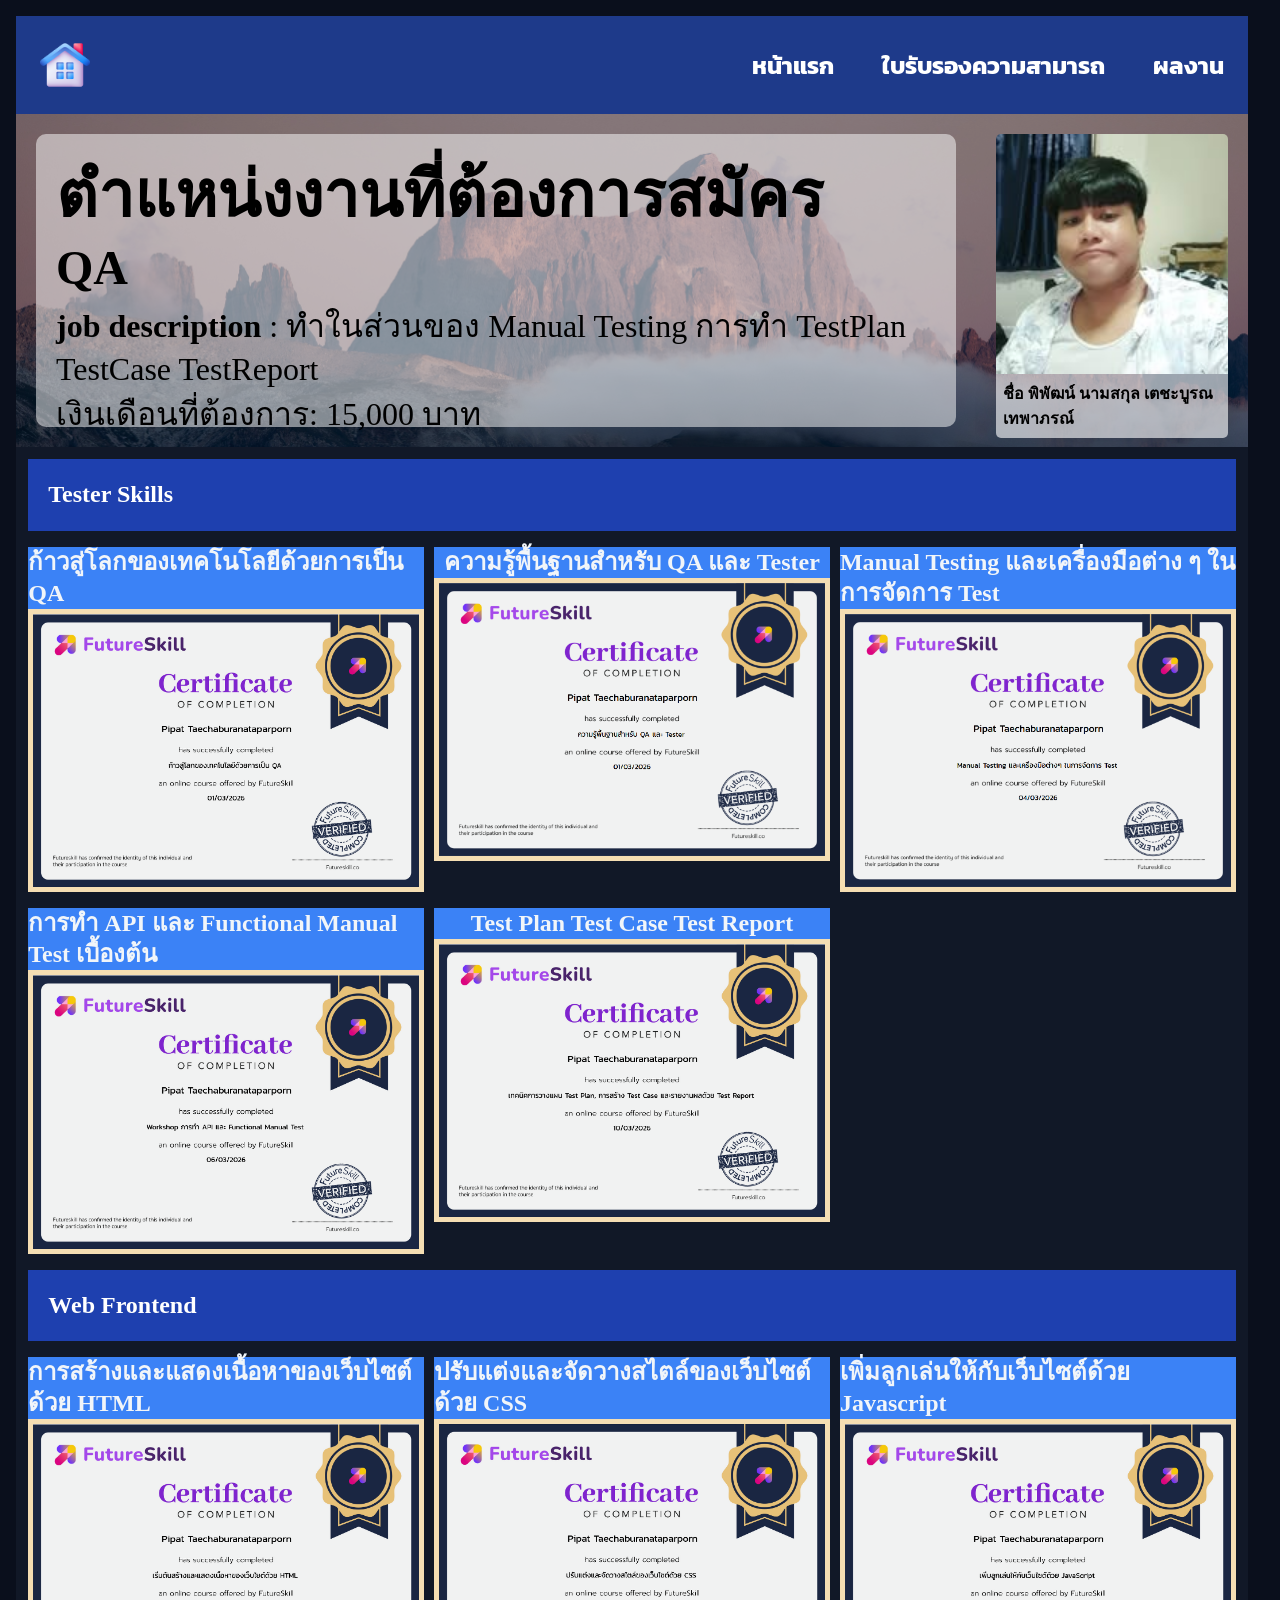
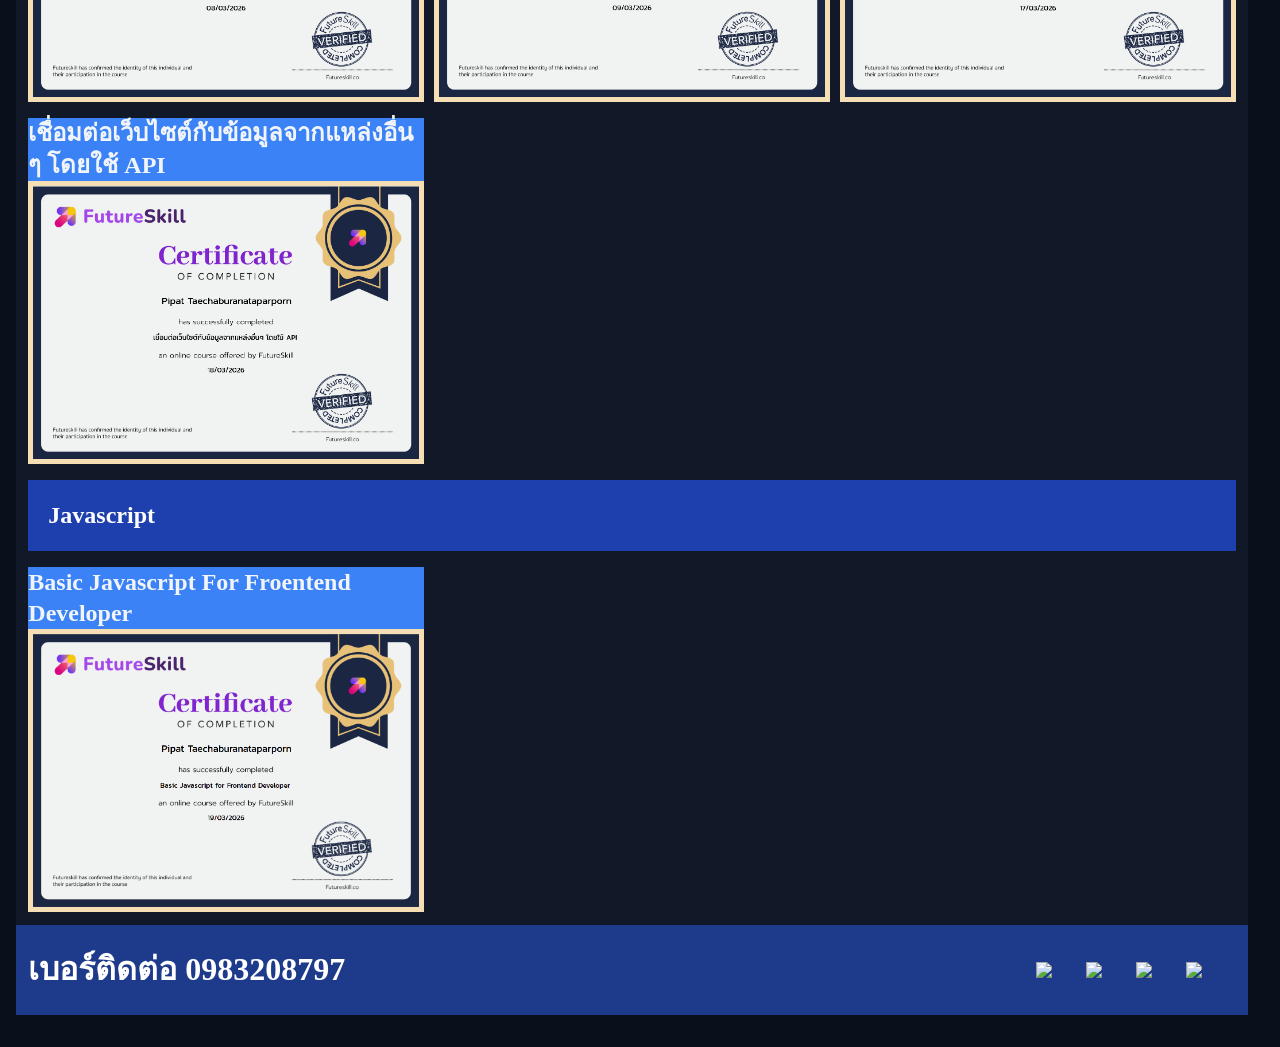
==== page/certificate.html @ 79dee467 "first Commit Portfolio Web" ====
<!DOCTYPE html>
<html lang="en">
<head>
    <meta charset="UTF-8">
    <meta name="viewport" content="width=device-width, initial-scale=1.0">
    <link rel="stylesheet" href="../src/css/certificate.css">
    <title></title>
</head>
<body>
    <header>
        <nav id="main-nav" class="navbar">
            <div class="navbar-container">
                <a href="../index.html"> <img alt="ปุ่มไปหน้าแรก" draggable="false" src="../img/decorate/3d-house.png"></a>
                <ul class="navbar-menu">
                    <li><a href="../index.html" class="nav-link">หน้าแรก</a></li>
                    <li><a href="../page/certificate.html" class="nav-link">ใบรับรองความสามารถ</a></li>
                    <li><a href="../page/project.html" class="nav-link">ผลงาน</a></li>
                </ul>
            </div>
        </nav>
    </header>
    <main>
        <section class="introduce">
            <img class="bgintroduce" draggable="false" src="../img/decorate/headpicture.jpg">
            <div id="jobsdes" class="thjobsdes">   
                <h1>ตำแหน่งงานที่ต้องการสมัคร</h1>
                <h2><strong>QA</strong></h2>
                <p><strong>job description</strong> : ทำในส่วนของ Manual Testing การทำ TestPlan TestCase TestReport</p>
                <p>เงินเดือนที่ต้องการ: 15,000 บาท</p>
                <p>ประสบการณ์การทำงาน : ไม่มีประสบการณ์การทำงาน</p>
            </div>
            <div class="profile-introduce">
            <img draggable="false" alt="profilepicture" src="../img/profile/397258824_3664256723806473_2742907472650162069_n.jpg">
            <p>ชื่อ พิพัฒน์ นามสกุล เตชะบูรณเทพาภรณ์</p>
            </div>
        </section>
        <section id="skills" class="skills-th">
            <div class="headerskills"><h1>Tester Skills</h1></div>
            <div class="card-th">
                <div class="cardimg"><h2>ก้าวสู่โลกของเทคโนโลยีด้วยการเป็น QA</h2></div>
                <div class="desskills">
                    <img class="certificatepicture" src="../img/certificate/Tester/lesson1.png">
                </div>
            </div>
                <div class="card-th">
                <div class="cardimg"><h2>ความรู้พื้นฐานสำหรับ QA และ Tester</h2></div>
                <div class="desskills">
                    <img class="certificatepicture" src="../img/certificate/Tester/lesson2.png">
                </div>
            </div>
                <div class="card-th">
                <div class="cardimg"><h2>Manual Testing และเครื่องมือต่าง ๆ ในการจัดการ Test</h2></div>
                <div class="desskills">
                    <img class="certificatepicture" src="../img/certificate/Tester/lesson3.png">
                </div>
            </div>
            <div class="card-th">
                <div class="cardimg"><h2>การทำ API และ Functional Manual Test เบื้องต้น</h2></div>
                <div class="desskills">
                    <img class="certificatepicture" src="../img/certificate/Tester/lesson4.png">
                </div>
            </div>
            <div class="card-th">
                <div class="cardimg"><h2>Test Plan Test Case Test Report</h2></div>
                <div class="desskills">
                    <img class="certificatepicture" src="../img/certificate/Tester/lesson5.png">
                </div>
            </div>
            <div class="headerskills"><h1>Web Frontend</h1></div>
                <div class="card-th">
                <div class="cardimg"><h2>การสร้างและแสดงเนื้อหาของเว็บไซต์ด้วย HTML</h2></div>
                <div class="desskills">
                     <img class="certificatepicture" src="../img/certificate/webfrontend/lesson1.png">
                </div>
            </div>
                <div class="card-th">
                <div class="cardimg"><h2>ปรับแต่งและจัดวางสไตล์ของเว็บไซต์ด้วย CSS</h2></div>
                <div class="desskills">
                    <img class="certificatepicture" src="../img/certificate/webfrontend/lesson2.png">
                </div>
            </div>
                <div class="card-th">
                <div class="cardimg"><h2>เพิ่มลูกเล่นให้กับเว็บไซต์ด้วย Javascript</h2></div>
                <div class="desskills">
                    <img class="certificatepicture" src="../img/certificate/webfrontend/lesson3.png">
                </div>
            </div>
            <div class="card-th">
                <div class="cardimg"><h2>เชื่อมต่อเว็บไซต์กับข้อมูลจากแหล่งอื่น ๆ โดยใช้ API</h2></div>
                <div class="desskills">
                    <img class="certificatepicture" src="../img/certificate/webfrontend/lesson4.png">
                </div>
            </div>
        <div class="headerskills"><h1>Javascript</h1></div>
            <div class="card-th">
                <div class="cardimg"><h2>Basic Javascript For Froentend Developer</h2></div>
                <div class="desskills">
                    <img class="certificatepicture" src="../img/certificate/javascript/lesson1.png">
                </div>
            </div>
        </section>
    </main>
    <footer>
            <h1>เบอร์ติดต่อ 0983208797</h1>
        <div>
        <a href="https://www.instagram.com/dacknakab/" target="_blank"><img src="https://img.icons8.com/?size=100&id=Xy10Jcu1L2Su&format=png&color=000000"></a>
        <a href="https://www.facebook.com/pipat.teachaburanataeparporn/" target="_blank"><img src="https://img.icons8.com/?size=100&id=118497&format=png&color=000000"></a>
        <a href="https://www.tiktok.com/@26gamech" target="_blank"><img src="https://img.icons8.com/?size=100&id=118638&format=png&color=000000"></a>
        <a href="https://www.youtube.com/@26GameCH" target="_blank"><img src="https://img.icons8.com/?size=100&id=19318&format=png&color=000000"></a>
        </div>
    </footer>
</body>
</html>
---- src/css/certificate.css ----
@import url('https://fonts.googleapis.com/css2?family=Sarabun:wght@400;500;600&family=Kanit:wght@500;600;700&display=swap');

*{
    box-sizing: border-box;
    margin: 0;
}

html {
    font-size:16px;
    scroll-behavior: smooth;
    padding:  1em 2em 2em 1em;
    background-color: #0A0F1C;
}

a {
    text-decoration: none;
}

ul, ol {
    list-style: none;
    display: flex;
}

h1, h2, h3, h4, h5, h6 {
    font-weight: 700;
    line-height: 1.3;
}
img, video, iframe {
    max-width: 100%;
    height: auto;
    display: block;
}
body {
    display:grid;
    overflow-x: hidden;
}

.navbar {
    font-family: 'Kanit';
    font-size: 1.5rem;
    font-weight: 700;
}

.navbar-container{
    display: flex;
    align-items: center;
    justify-content: space-between;
    background-color: #1E3A8A;
        & a {
            padding: 1em 1em 1em 1em;
        }
}

nav a img {
    width: 50px;
}

li a{
    padding: 1em 1em 1em 1em;
    color: white;
}

.introduce{
    position: relative;
    overflow: hidden;
    display: flex;
    height: 37vh;

    & .bgintroduce {
    position:absolute;
    height: 100%;
    width: 100%;
    opacity: 0.6;
    z-index: -1;
    object-fit: cover;
    background: #0F172A;
    }
    & .profile-introduce{
        z-index: 10;
        height: 100%;
        border:  rgba(0,0,0,0.2);
        border-radius: 5px;
        display:flex;
        margin: 20px;
        flex-direction: column;
        & img{
            height: 240px;
            object-fit: cover;
            border-radius: 5px 5px 0px 0px;
        }
        & p{
            background-color: rgba(255, 255, 255, 0.6);
            font-size: 1rem;
            font-weight: 700;
            padding: 7px;
            border-radius: 0px 0px 5px 5px;
            box-shadow: 0 10px 25px rgba(0,0,0,0.1);

        }
    }
}

.thjobsdes{
    border-radius: 10px;
    background-color: rgba(255, 255, 255, 0.5);
    margin: 20px;
    padding: 20px;
    flex-grow: 5;
    & h1{
        font-size: 4rem;
    }
    & h2{
        font-size: 3rem;
    }
    & p{
        font-size: 2rem;
    }
}

#skills{
    display: grid;
    grid-template-columns: repeat(3,1fr);
    background-color: #111827;
    row-gap: 1em;
    column-gap: 10px;
    padding: 1%;
    & .headerskills{
        grid-column-start: 1;
        grid-column-end: 4;
        padding: 20px;
        background-color: #1E40AF;
        color: white;;
    }
    & .card-th{
        & .cardimg{
            display: flex;
            align-items: center;
            justify-content: center;
            background-color: #3B82F6;
            font-weight: 700;
            color: #F1F5F9;
            width: 100%;
            & img{
                display: inline-block;
                width: 2rem;
            }

        }
        & .desskills{
            row-gap: 5px;
            padding: 5px;
            height: fit-content;
            display: flex;
            flex-direction: column;
            background-color: wheat;
            align-items: center;
                & :first-child{
                    font-size: 1.5rem;
                    font-weight: 700;
                }
            }
    }
}
.certificatepicture
    { object-fit: contain;

    }

footer{
    padding: 1%;
    height: 10vh;
    width: 100%;
    background-color: #1E3A8A;
    display: flex;
    align-items: center;
    justify-content: space-between;
    & h1 {
        color: white;
        }
    & div{
        display: flex;
        & img {
            width: 50px;
        }

    }
}
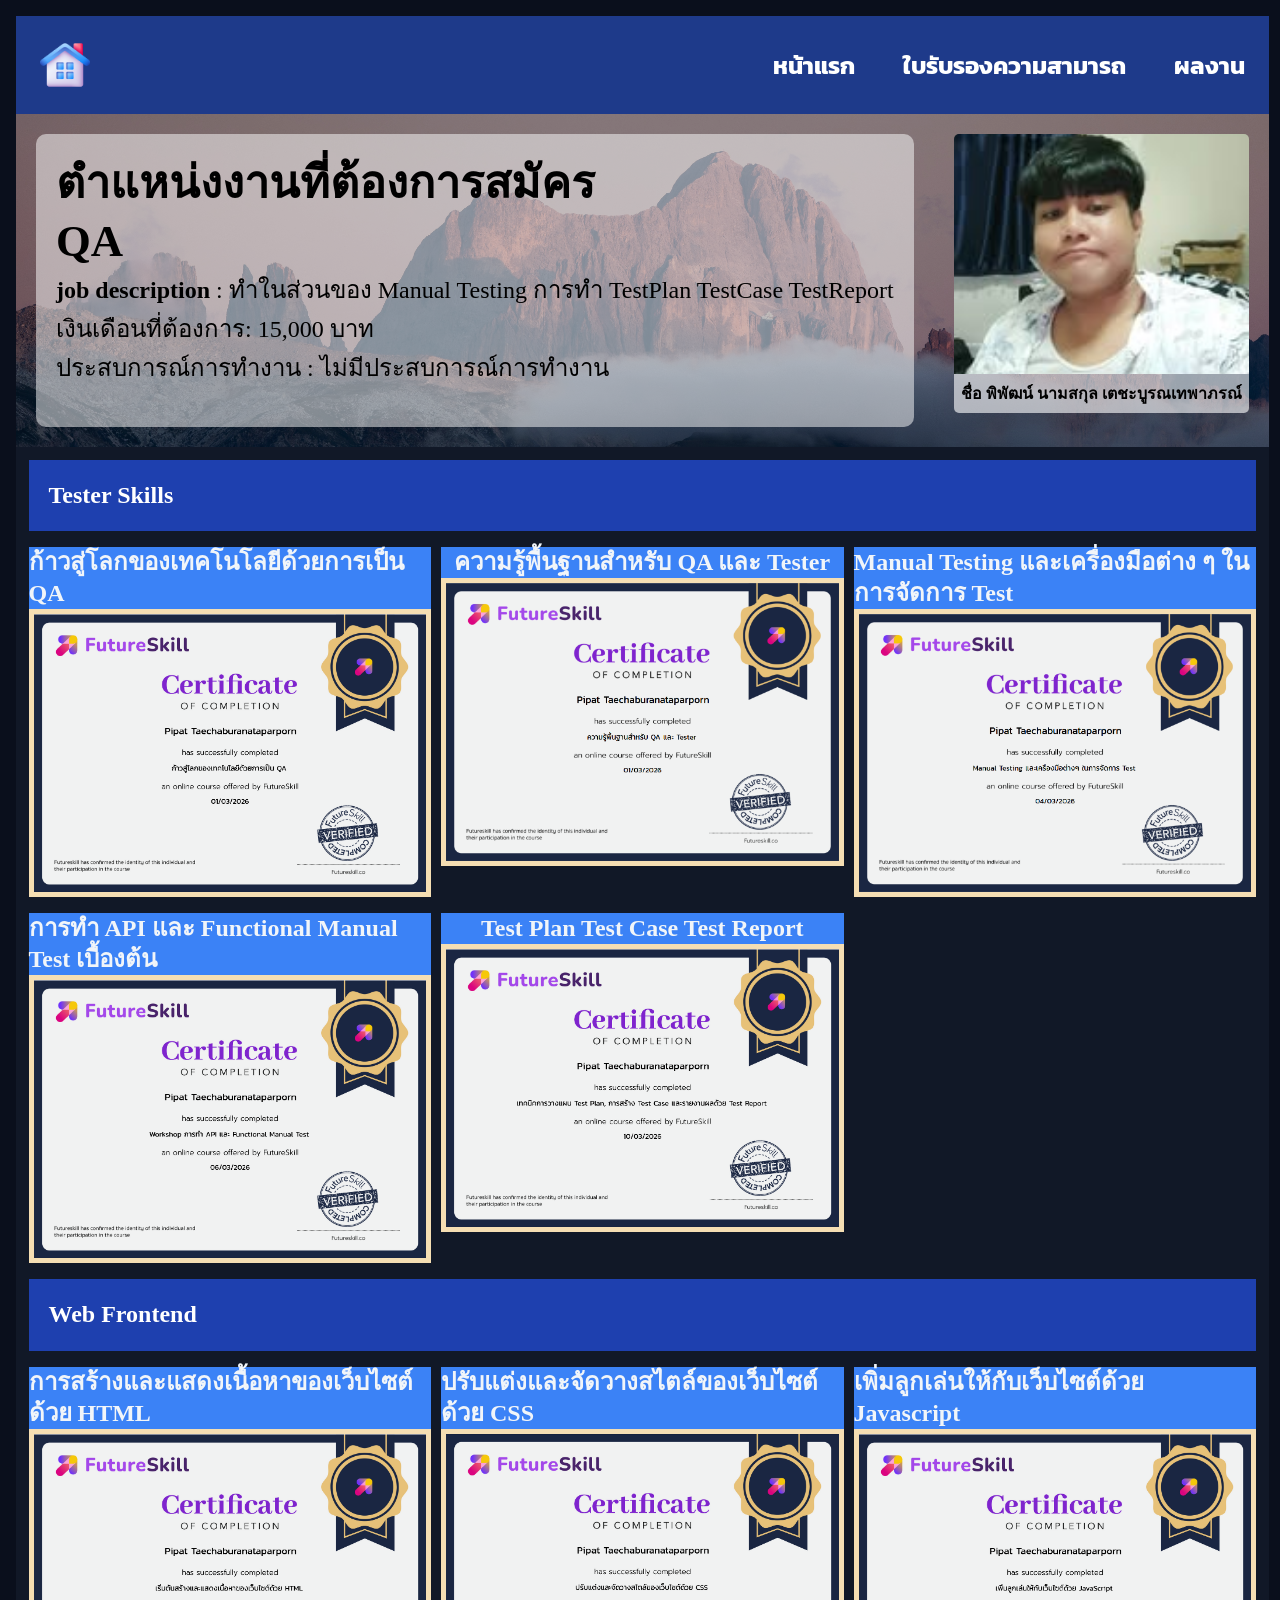
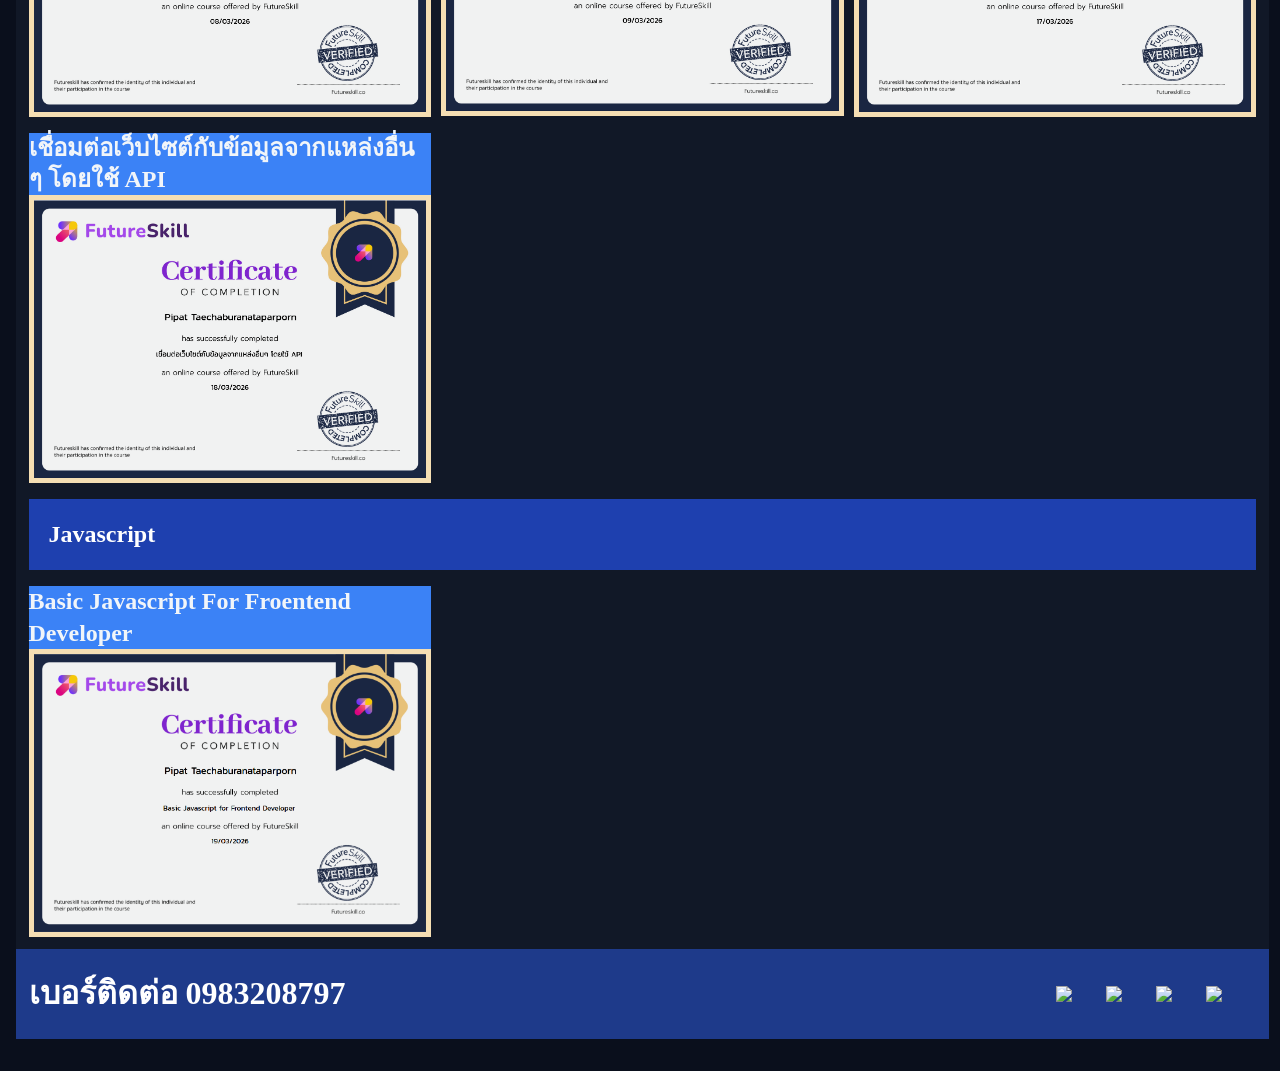
==== commit 2b27b1aa: "แก้ไขให้สามารถ Responsive" ====
--- a/page/certificate.html
+++ b/page/certificate.html
@@ -39,63 +39,84 @@
             <div class="card-th">
                 <div class="cardimg"><h2>ก้าวสู่โลกของเทคโนโลยีด้วยการเป็น QA</h2></div>
                 <div class="desskills">
-                    <img class="certificatepicture" src="../img/certificate/Tester/lesson1.png">
+                    <a href="../img/certificate/Tester/lesson1.png" target="_blank">
+                    <img draggable="false" class="certificatepicture" src="../img/certificate/Tester/lesson1.png">
+                    </a>
                 </div>
             </div>
                 <div class="card-th">
                 <div class="cardimg"><h2>ความรู้พื้นฐานสำหรับ QA และ Tester</h2></div>
                 <div class="desskills">
-                    <img class="certificatepicture" src="../img/certificate/Tester/lesson2.png">
+                    <a href="../img/certificate/Tester/lesson2.png" target="_blank">
+                        <img draggable="false" class="certificatepicture" src="../img/certificate/Tester/lesson2.png">
+                    </a>
+                    
                 </div>
             </div>
                 <div class="card-th">
                 <div class="cardimg"><h2>Manual Testing และเครื่องมือต่าง ๆ ในการจัดการ Test</h2></div>
                 <div class="desskills">
-                    <img class="certificatepicture" src="../img/certificate/Tester/lesson3.png">
+                    <a href="../img/certificate/Tester/lesson3.png" target="_blank">
+                    <img draggable="false" class="certificatepicture" src="../img/certificate/Tester/lesson3.png">
+                    </a>
                 </div>
             </div>
             <div class="card-th">
                 <div class="cardimg"><h2>การทำ API และ Functional Manual Test เบื้องต้น</h2></div>
                 <div class="desskills">
-                    <img class="certificatepicture" src="../img/certificate/Tester/lesson4.png">
+                    <a href="../img/certificate/Tester/lesson4.png" target="_blank">
+                    <img draggable="false" class="certificatepicture" src="../img/certificate/Tester/lesson4.png">
+                    </a>
                 </div>
             </div>
             <div class="card-th">
                 <div class="cardimg"><h2>Test Plan Test Case Test Report</h2></div>
                 <div class="desskills">
-                    <img class="certificatepicture" src="../img/certificate/Tester/lesson5.png">
+                    <a href="../img/certificate/Tester/lesson5.png" target="_blank">
+                    <img draggable="false" class="certificatepicture" src="../img/certificate/Tester/lesson5.png">
+                    </a>
                 </div>
             </div>
             <div class="headerskills"><h1>Web Frontend</h1></div>
                 <div class="card-th">
                 <div class="cardimg"><h2>การสร้างและแสดงเนื้อหาของเว็บไซต์ด้วย HTML</h2></div>
                 <div class="desskills">
-                     <img class="certificatepicture" src="../img/certificate/webfrontend/lesson1.png">
+                    <a href="../img/certificate/webfrontend/lesson1.png" target="_blank">
+                     <img draggable="false" class="certificatepicture" src="../img/certificate/webfrontend/lesson1.png">
+                     </a>
                 </div>
             </div>
                 <div class="card-th">
                 <div class="cardimg"><h2>ปรับแต่งและจัดวางสไตล์ของเว็บไซต์ด้วย CSS</h2></div>
                 <div class="desskills">
-                    <img class="certificatepicture" src="../img/certificate/webfrontend/lesson2.png">
+                    <a href="../img/certificate/webfrontend/lesson2.png" target="_blank">
+                    <img draggable="false" class="certificatepicture" src="../img/certificate/webfrontend/lesson2.png">
+                    </a>
                 </div>
             </div>
                 <div class="card-th">
                 <div class="cardimg"><h2>เพิ่มลูกเล่นให้กับเว็บไซต์ด้วย Javascript</h2></div>
                 <div class="desskills">
-                    <img class="certificatepicture" src="../img/certificate/webfrontend/lesson3.png">
+                    <a href="../img/certificate/webfrontend/lesson3.png" target="_blank">
+                    <img draggable="false" class="certificatepicture" src="../img/certificate/webfrontend/lesson3.png">
+                    </a>
                 </div>
             </div>
             <div class="card-th">
                 <div class="cardimg"><h2>เชื่อมต่อเว็บไซต์กับข้อมูลจากแหล่งอื่น ๆ โดยใช้ API</h2></div>
                 <div class="desskills">
-                    <img class="certificatepicture" src="../img/certificate/webfrontend/lesson4.png">
+                    <a href="../img/certificate/webfrontend/lesson4.png" target="_blank">
+                    <img draggable="false" class="certificatepicture" src="../img/certificate/webfrontend/lesson4.png">
+                    </a>
                 </div>
             </div>
         <div class="headerskills"><h1>Javascript</h1></div>
             <div class="card-th">
                 <div class="cardimg"><h2>Basic Javascript For Froentend Developer</h2></div>
                 <div class="desskills">
-                    <img class="certificatepicture" src="../img/certificate/javascript/lesson1.png">
+                    <a href="../img/certificate/javascript/lesson1.png" target="_blank">
+                    <img draggable="false" class="certificatepicture" src="../img/certificate/javascript/lesson1.png">
+                    </a>
                 </div>
             </div>
         </section>
--- a/src/css/certificate.css
+++ b/src/css/certificate.css
@@ -30,6 +30,7 @@
     height: auto;
     display: block;
 }
+
 body {
     display:grid;
     overflow-x: hidden;
@@ -37,7 +38,8 @@
 
 .navbar {
     font-family: 'Kanit';
-    font-size: 1.5rem;
+    font-size: clamp(13px, 3vw , 1.5rem);
+    text-wrap: wrap;
     font-weight: 700;
 }
 
@@ -47,7 +49,7 @@
     justify-content: space-between;
     background-color: #1E3A8A;
         & a {
-            padding: 1em 1em 1em 1em;
+            padding: clamp(8px, 5vw , 1em);
         }
 }
 
@@ -56,7 +58,7 @@
 }
 
 li a{
-    padding: 1em 1em 1em 1em;
+    padding: clamp(8px, 10vw , 1em);
     color: white;
 }
 
@@ -81,21 +83,25 @@
         border:  rgba(0,0,0,0.2);
         border-radius: 5px;
         display:flex;
-        margin: 20px;
+        margin: 0px;
+        padding: 20px;
         flex-direction: column;
         & img{
+            width: 100%;
             height: 240px;
             object-fit: cover;
             border-radius: 5px 5px 0px 0px;
-        }
+}
         & p{
             background-color: rgba(255, 255, 255, 0.6);
-            font-size: 1rem;
+            font-size: clamp(16px,4vw,1rem);
             font-weight: 700;
             padding: 7px;
             border-radius: 0px 0px 5px 5px;
             box-shadow: 0 10px 25px rgba(0,0,0,0.1);
-
+            white-space: nowrap;
+            overflow: hidden;
+            text-overflow: ellipsis;
         }
     }
 }
@@ -107,16 +113,19 @@
     padding: 20px;
     flex-grow: 5;
     & h1{
-        font-size: 4rem;
+        font-size: clamp( 16px ,3.5vw,4rem);
+        text-wrap: wrap;
     }
     & h2{
-        font-size: 3rem;
+        font-size: clamp( 16px ,3.5vw,3rem);
+        text-wrap: wrap;
     }
     & p{
-        font-size: 2rem;
+        font-size: clamp( 16px ,3.5vw,1.5rem);
+        white-space: nowrap;
+        text-overflow: ellipsis;
     }
 }
-
 #skills{
     display: grid;
     grid-template-columns: repeat(3,1fr);
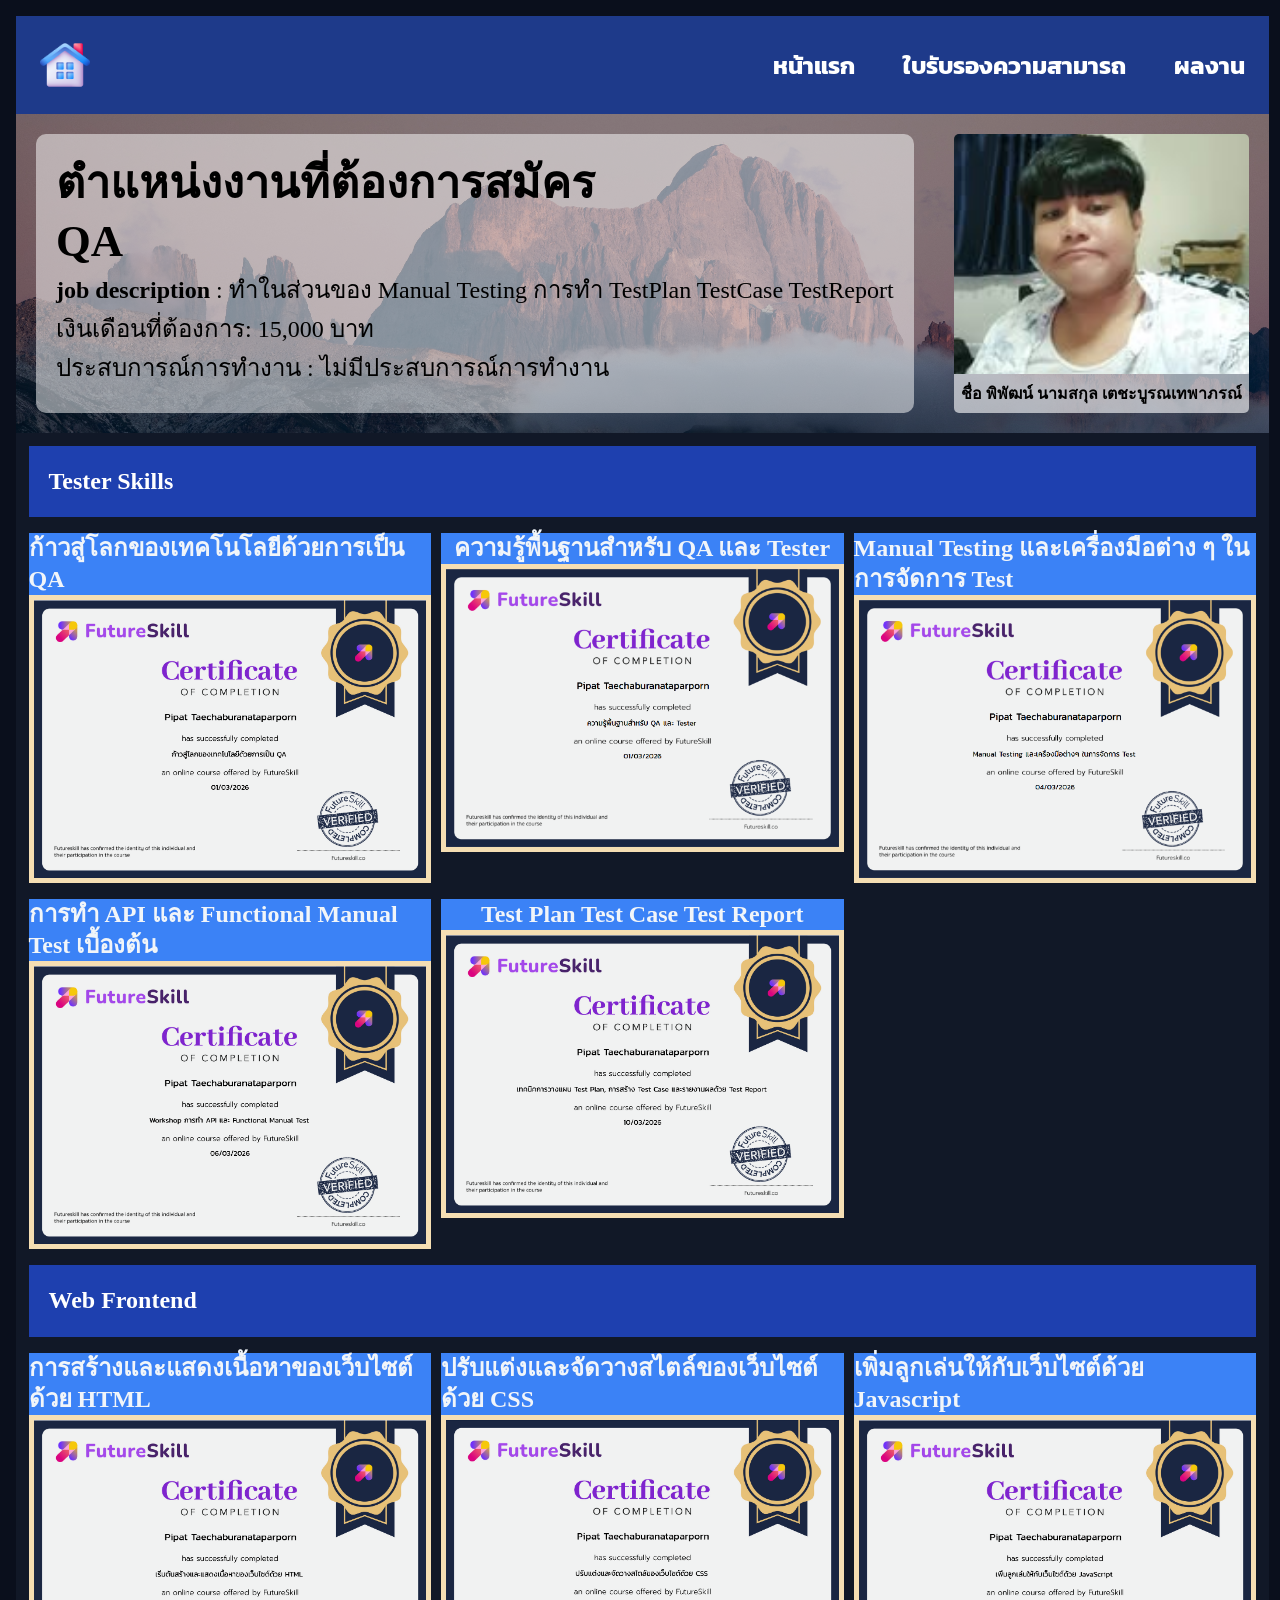
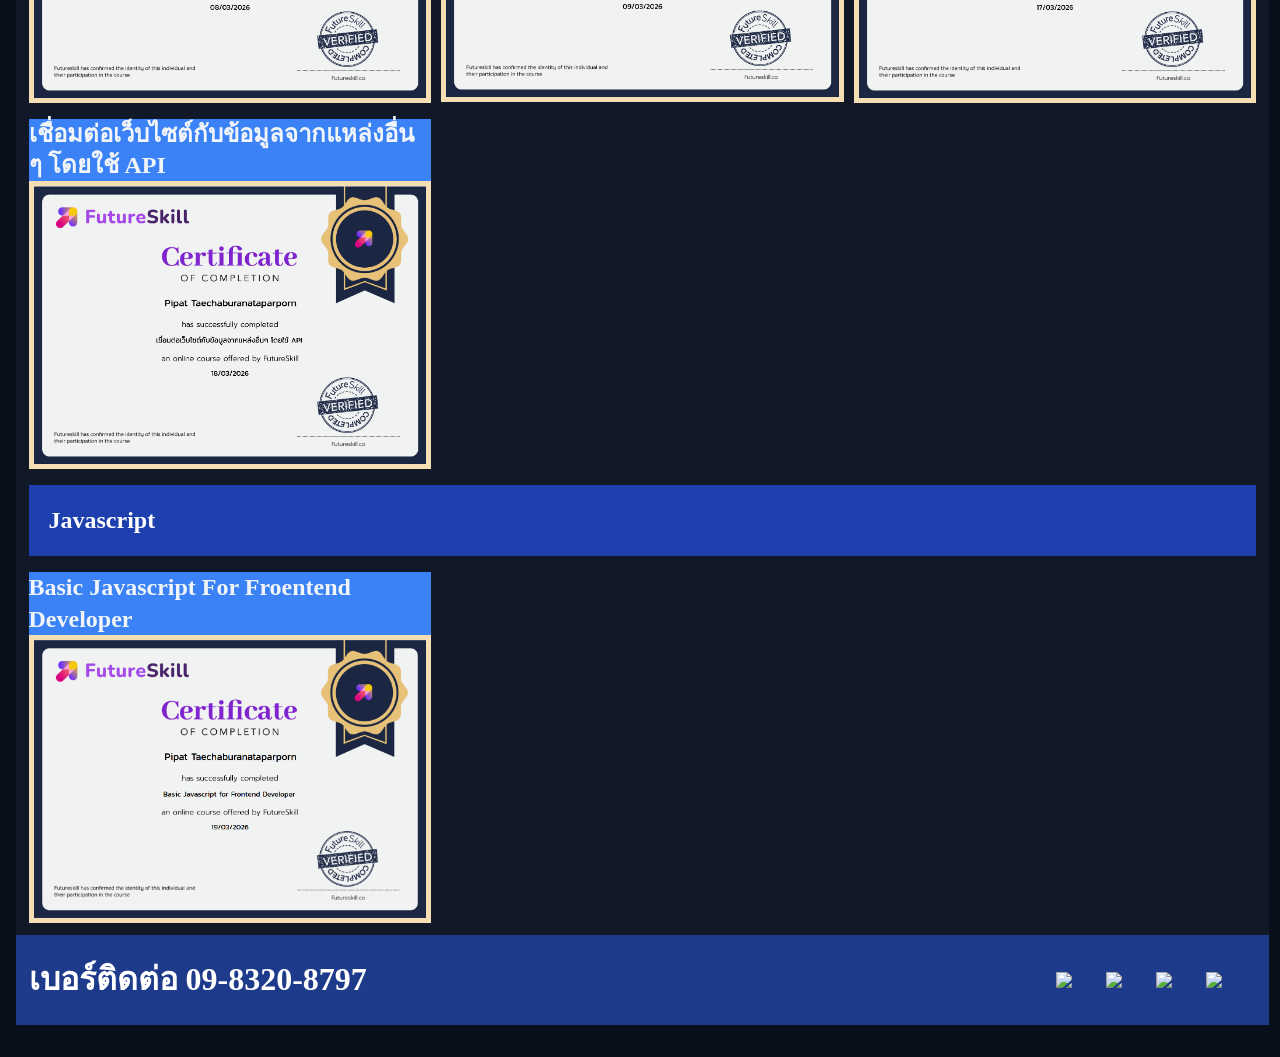
==== commit 279dcc38: "แก้ไขเบอร์โทรและชื่อใต้รป" ====
--- a/page/certificate.html
+++ b/page/certificate.html
@@ -122,7 +122,7 @@
         </section>
     </main>
     <footer>
-            <h1>เบอร์ติดต่อ 0983208797</h1>
+            <h1>เบอร์ติดต่อ 09-8320-8797</h1>
         <div>
         <a href="https://www.instagram.com/dacknakab/" target="_blank"><img src="https://img.icons8.com/?size=100&id=Xy10Jcu1L2Su&format=png&color=000000"></a>
         <a href="https://www.facebook.com/pipat.teachaburanataeparporn/" target="_blank"><img src="https://img.icons8.com/?size=100&id=118497&format=png&color=000000"></a>
--- a/src/css/certificate.css
+++ b/src/css/certificate.css
@@ -66,7 +66,7 @@
     position: relative;
     overflow: hidden;
     display: flex;
-    height: 37vh;
+    min-height: 240px;
 
     & .bgintroduce {
     position:absolute;
@@ -126,6 +126,7 @@
         text-overflow: ellipsis;
     }
 }
+
 #skills{
     display: grid;
     grid-template-columns: repeat(3,1fr);
